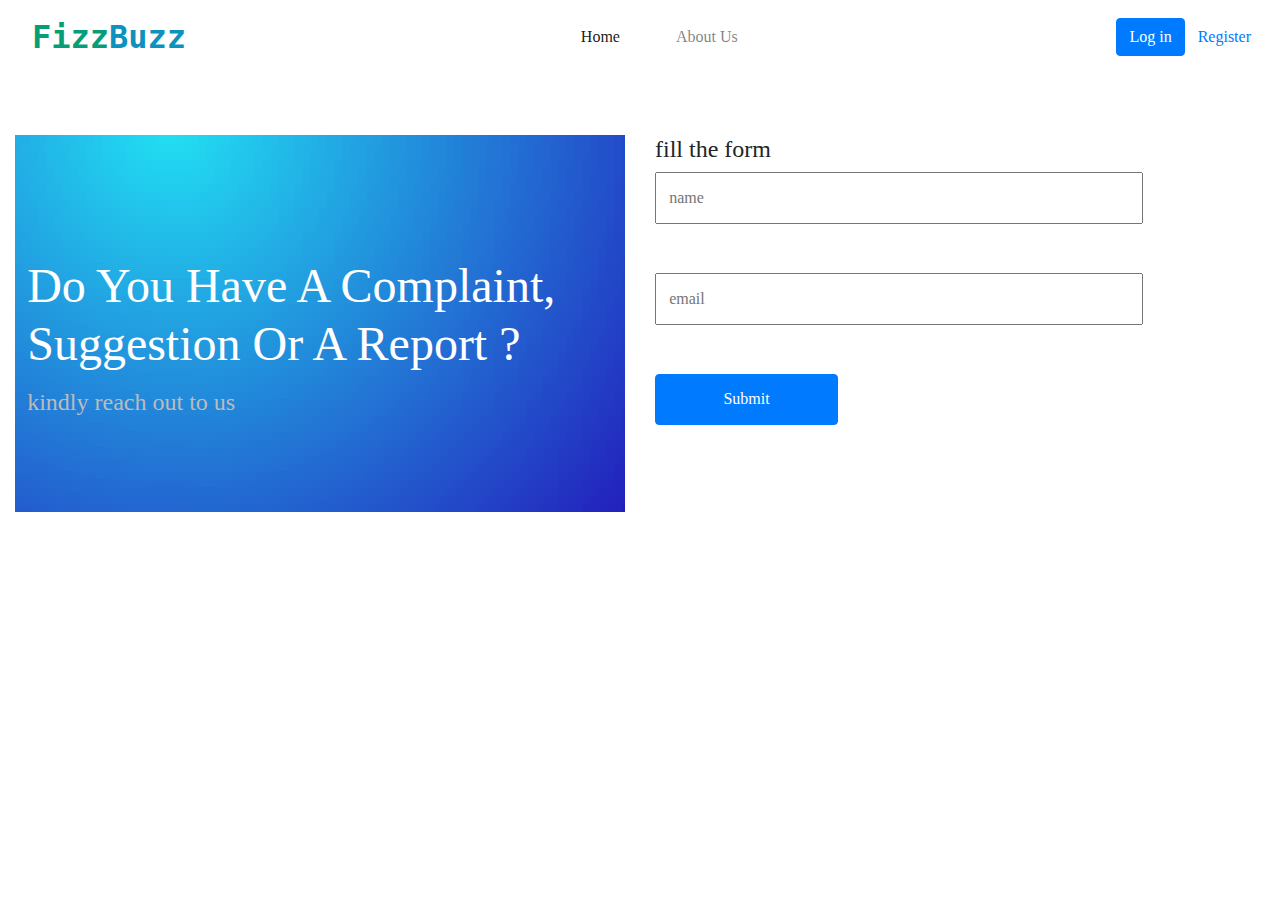
==== contact.html @ a06e7da4 "added a contact form" ====
<!DOCTYPE html>
<html lang="en">
<head>
    <meta charset="UTF-8">
    <meta name="viewport" content="width=device-width, initial-scale=1.0">
    <title>Contact Us</title>
    <link rel="stylesheet" href="css\bootstrap.min.css" />
    <link rel="stylesheet" href="css\website.css">
    <link rel="stylesheet" href="css\all.css" />
</head>
<body>
    <main>
            <header>
                <nav class="navbar navbar-expand-lg navbar-light">
                  <a href="#" class="navbar-brand ml-3"
                    ><span style="color: rgb(6, 158, 120);">Fizz</span
                    ><span style="color: rgb(13, 145, 189);">Buzz</span></a
                  >
                  <button
                    class="navbar-toggler"
                    type="button"
                    data-toggle="collapse"
                    data-target="#navMenu"
                    aria-controls="navMenu"
                    arial-expanded="false"
                    aria-label="Toggle Navigation"
                  >
                    <span class="fas fa-bars"></span>
                  </button>
                  <div class="collapse navbar-collapse"></div>
                  <div class="collapse navbar-collapse" id="navMenu">
                    <ul class="nav navbar-nav mr-auto">
                      <li class="nav-item active">
                        <a href="index.html" class="nav-link">Home</a>
                      </li>
                      <li class="nav-item">
                        <a href="#" class="nav-link">About Us</a>
                      </li>
                      
                    </ul>
                    <button class="btn btn-primary">Log in</button>
                    <button class="btn btn-link">Register</button>
                  </div>
                </nav>
        </header>
        <main>
            <div class="container-fluid">
                <div class="row">
                    <div class="col-md-6">
                        <div class="d-flex flex-column justify-content-center contact-title"
                        style = 'background: url("1 (2).jpg");'>
                            <h1>do you have a complaint, suggestion or a report ?</h1>
                            <p>kindly reach out to us</p>
                        </div>
                    </div>
                    <div class="col-md-6">
                        <div class="d-flex flex-column justify-content-center contact-form">
                            <h4 class="contact-prompt">fill the form</h4>
                            <div class="contact-details">
                                <form action="">
                                    <input type="text" placeholder="name" size="30">
                                   <input type="email" placeholder="email">
                                   <input class="btn btn-primary submit" type="submit" 
                                   value="Submit" placeholder="email">
                                    </form>
                            </div>
                           
                           
                        </div>
                    </div>
                </div>
                
            </div>
            
    </main>
    <script src="js\jquery-3.5.1.slim.min.js"></script>
    <script src="js\bootstrap.bundle.min.js"></script>
    <script src="js\all.js"></script>
</body>
</html>
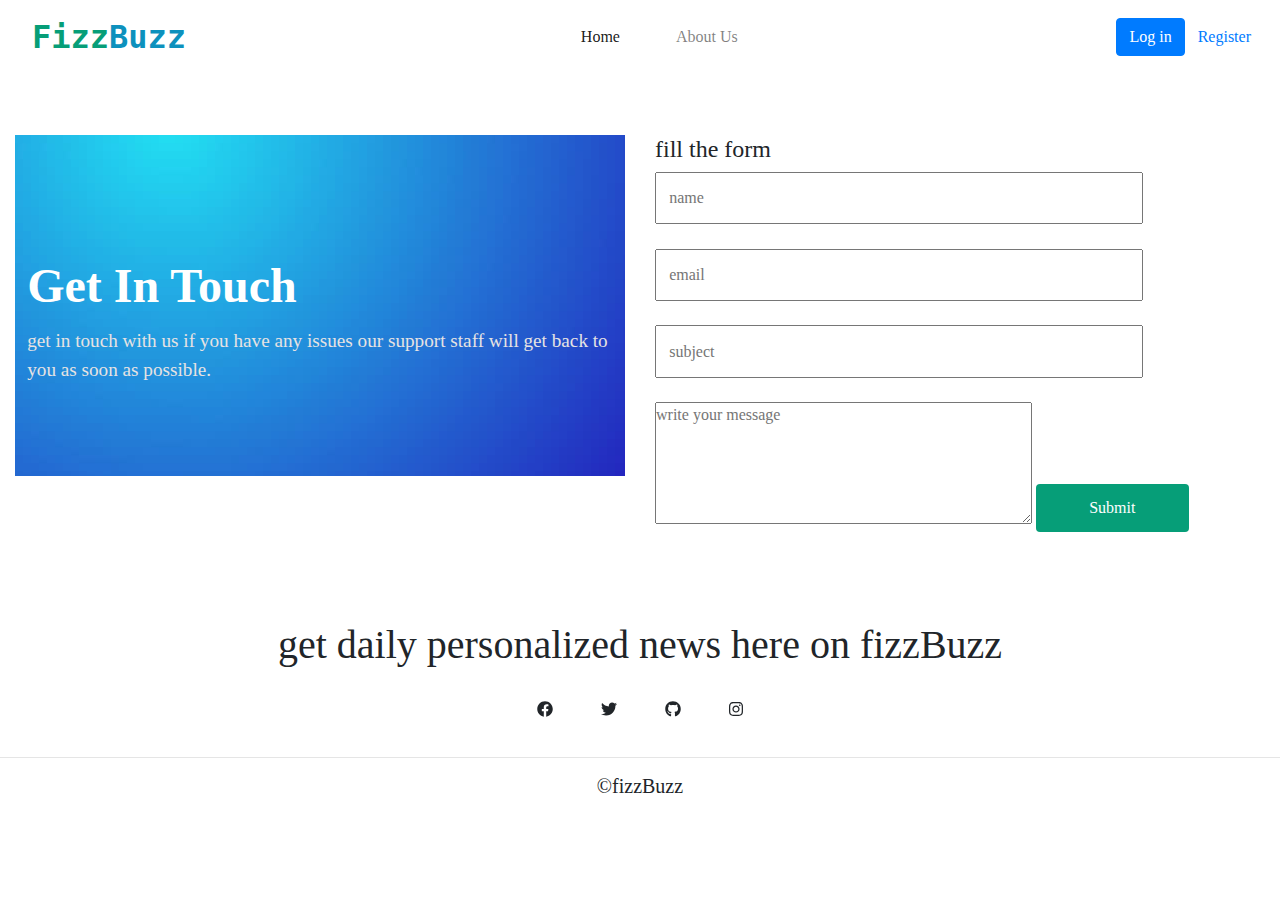
==== commit 04dfecaf: "added js" ====
--- a/contact.html
+++ b/contact.html
@@ -49,8 +49,10 @@
                     <div class="col-md-6">
                         <div class="d-flex flex-column justify-content-center contact-title"
                         style = 'background: url("1 (2).jpg");'>
-                            <h1>do you have a complaint, suggestion or a report ?</h1>
-                            <p>kindly reach out to us</p>
+                            <h1>get in touch</h1>
+                            <p>get in touch with us if you have any issues
+                                our support staff will get back to you as soon as possible.
+                            </p>
                         </div>
                     </div>
                     <div class="col-md-6">
@@ -58,9 +60,11 @@
                             <h4 class="contact-prompt">fill the form</h4>
                             <div class="contact-details">
                                 <form action="">
-                                    <input type="text" placeholder="name" size="30">
-                                   <input type="email" placeholder="email">
-                                   <input class="btn btn-primary submit" type="submit" 
+                                    <input  id="inputkey" type="text" placeholder="name" size="30">
+                                   <input id="emailkey" type="email" placeholder="email">
+                                   <input id="subjectkey" type="text" placeholder="subject">
+                                   <textarea id='message' name="" id="" cols="40" rows="5" placeholder="write your message"></textarea>
+                                   <input id="submit" class="btn btn-primary submit submit-btn" type="submit" 
                                    value="Submit" placeholder="email">
                                     </form>
                             </div>
@@ -73,8 +77,26 @@
             </div>
             
     </main>
+    <footer>
+        <div class="section-5 text-center">
+            <h1>get daily personalized news here on fizzBuzz</h1>
+        </div>
+
+        <div class="social">
+            <div class="d-flex flex-row justify-content-center">
+                <i class="fab fa-facebook m-4"></i>
+                <i class="fab fa-twitter m-4"></i>
+                <i class="fab fa-github m-4"></i>
+                <i class="fab fa-instagram m-4"></i>
+            </div>
+
+            <hr>
+            <h5 class="text-center">&copy;fizzBuzz</h5>
+        </div>
+    </footer>
     <script src="js\jquery-3.5.1.slim.min.js"></script>
     <script src="js\bootstrap.bundle.min.js"></script>
     <script src="js\all.js"></script>
+    <script src="js\main.js"></script>
 </body>
 </html>